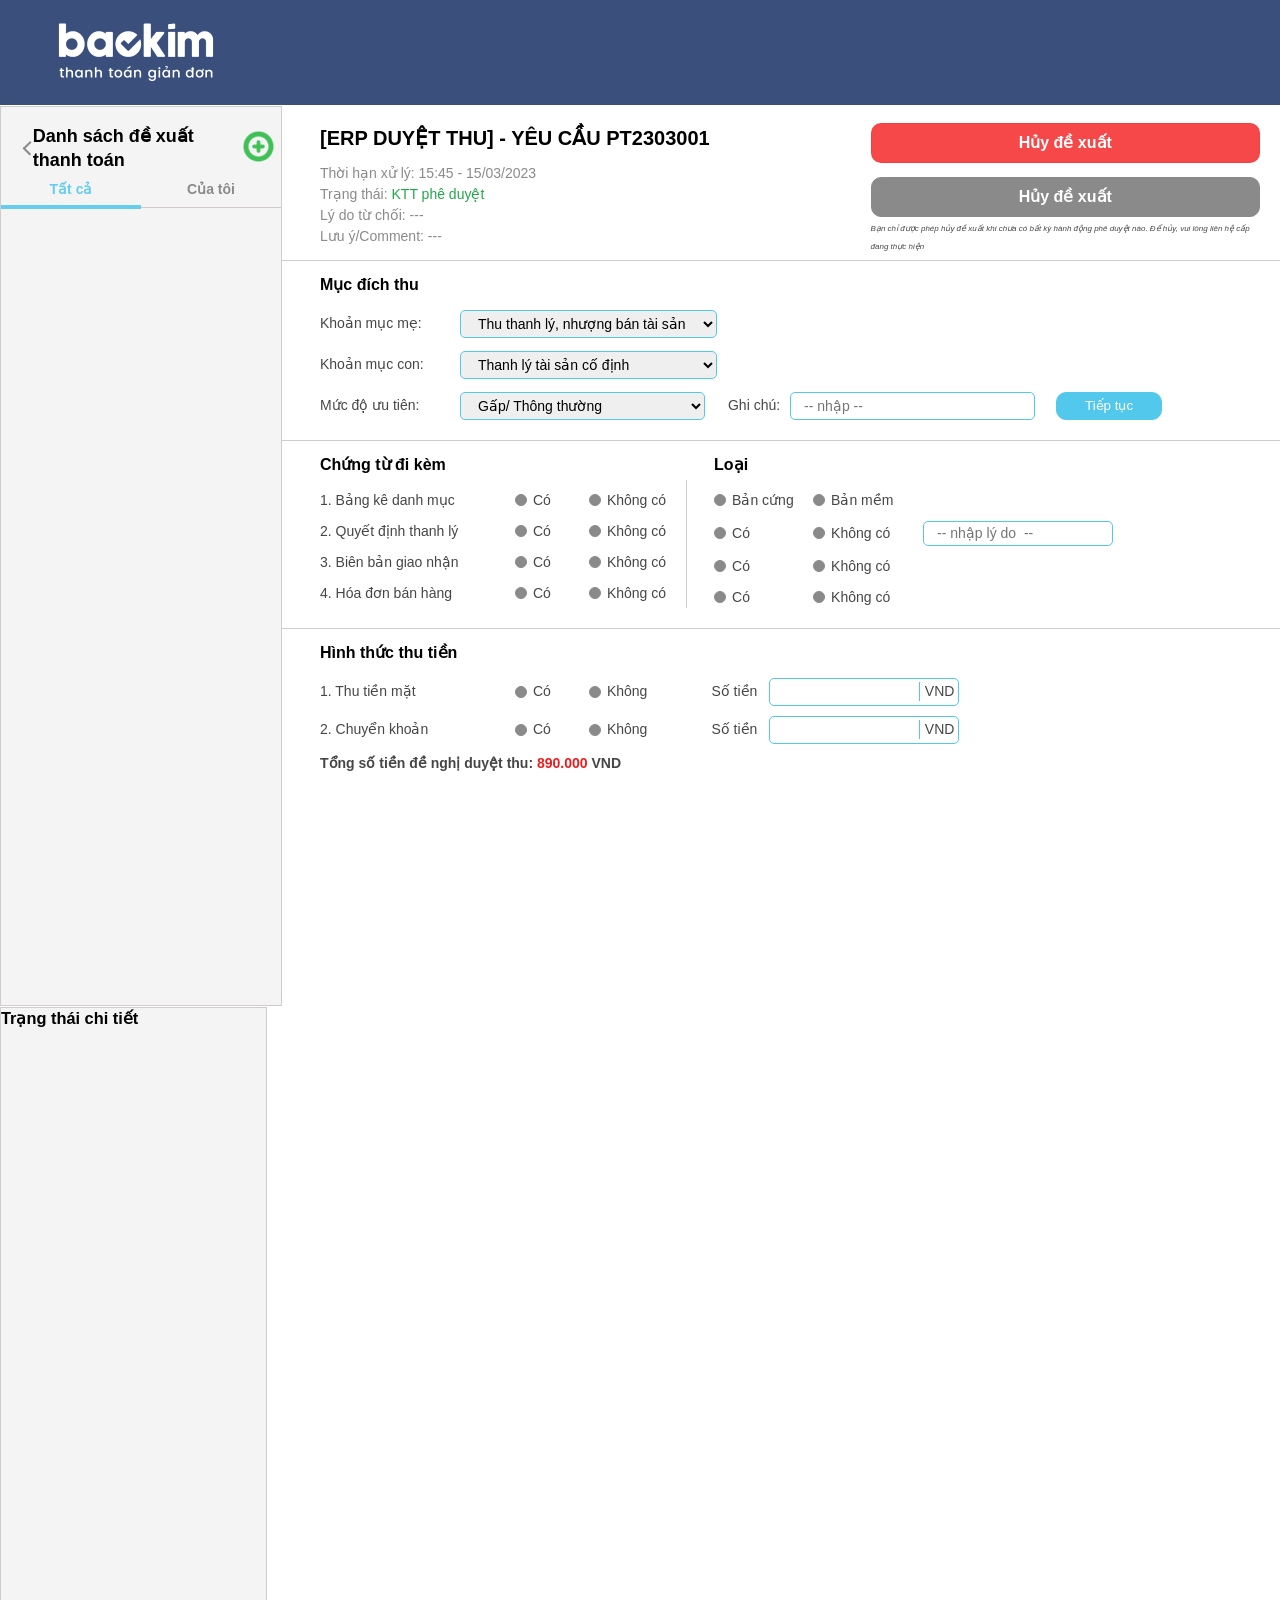
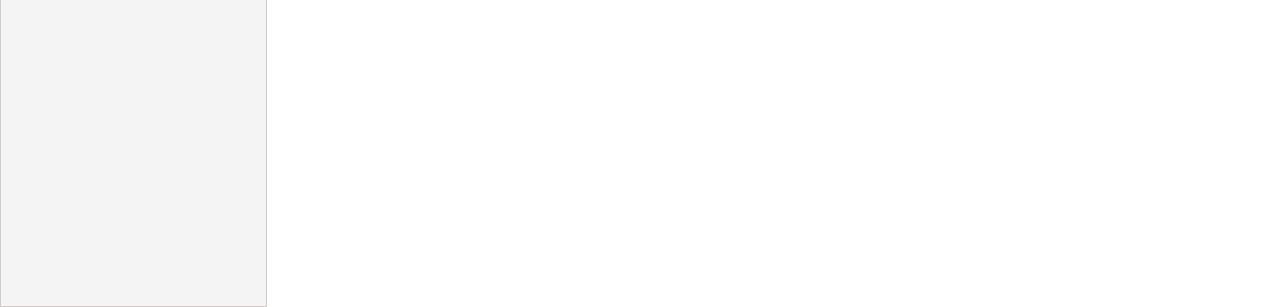
==== duyet-thu-2.html @ 6b770230 "update screen 1 (50%)" ====
<!DOCTYPE html>
<html lang="en">

<head>
    <meta charset="UTF-8">
    <meta http-equiv="X-UA-Compatible" content="IE=edge">
    <meta name="viewport" content="width=device-width, initial-scale=1.0">
    <title>Document</title>
    <link rel="stylesheet" href="assets/css/style.css">
</head>

<body>
    <div class="site-container">
        <header>
            <div class="logo">
                <img src="assets/images/logo.png" alt="">
            </div>
        </header>
        <div class="site-content d-flex flex-wrap">
            <div class="sidebar sidebar-left">
                <div class="sidebar-left__title d-flex justify-between align-center">
                    <div class="nav back d-flex align-center">
                        <svg xmlns="http://www.w3.org/2000/svg" width="10" height="15" viewBox="0 0 10 15" fill="none">
                            <line x1="8.77815" y1="0.707107" x2="1.70708" y2="7.77817" stroke="#8A8A8A"
                                stroke-width="2" />
                            <line x1="8.36394" y1="13.7774" x2="1.29287" y2="6.70635" stroke="#8A8A8A"
                                stroke-width="2" />
                        </svg>
                    </div>
                    <h3 class="title color-black">Danh sách đề xuất thanh toán</h3>
                    <div class="create-request d-flex align-center">
                        <img src="assets/images/icons/icon-create.png" alt="">
                        <div class="list-request" style="display: none;">
                            <a href="">Đề xuất duyệt chi</a>
                            <a href="">Đề xuất duyệt thu</a>
                        </div>
                    </div>
                </div>
                <div class="sidebar-left__content">
                    <nav class="nav nav-tabs">
                        <li class="active">
                            <a href="#all">Tất cả</a>
                        </li>
                        <li>
                            <a href="#my">Của tôi</a>
                        </li>
                    </nav>
                </div>
            </div>
            <div class="main">
                <form action="/duyet-thu-2.html" method="post">
                    <div class="main__header">
                        <div class="main-container d-flex justify-between">
                            <div class="main__header__left">
                                <h2 class="main__header__title">[ERP duyệt thu] - Yêu cầu PT2303001</h2>
                                <div class="main__header__description">
                                    <div class="date-time">
                                        Thời hạn xử lý: 15:45 - 15/03/2023
                                    </div>
                                    <div class="status">
                                        Trạng thái: <span class="color-green">KTT phê duyệt</span>
                                    </div>
                                    <div class="reason">
                                        Lý do từ chối:   ---
                                    </div>
                                    <div class="comment">
                                        Lưu ý/Comment:   ---
                                    </div>
                                </div>
                            </div>
                            <div class="main__header__box-button">
                                <button type="submit" class="btn btn-danger">Hủy đề xuất</button>
                                <button type="submit" class="btn btn-secondary">Hủy đề
                                    xuất</button>
                                <small>Bạn chỉ được phép hủy đề xuất khi chưa có bất kỳ hành động phê duyệt nào. Để hủy,
                                    vui lòng liên hệ cấp đang thực hiện</small>
                            </div>
                        </div>
                    </div>
                    <div class="main-table table-1">
                        <div class="main-container">
                            <h3 class="main-table__title">Mục đích thu</h3>
                            <div class="main-table__row">
                                <div class="main-table__column label-140">Khoản mục mẹ:</div>
                                <div class="main-table__column field">
                                    <select name="">
                                        <option value="">Thu thanh lý, nhượng bán tài sản</option>
                                    </select>
                                </div>
                            </div>
                            <div class="main-table__row">
                                <div class="main-table__column label-140">Khoản mục con:</div>
                                <div class="main-table__column field">
                                    <select name="">
                                        <option value="">Thanh lý tài sản cố định</option>
                                    </select>
                                </div>
                            </div>
                            <div class="main-table__row">
                                <div class="main-table__column label-140">Mức độ ưu tiên:</div>
                                <div class="main-table__column field">
                                    <select name="">
                                        <option value="">Gấp/ Thông thường</option>
                                    </select>
                                </div>
                                <div class="main-table__column  label__note">Ghi chú:</div>
                                <div class="main-table__column field">
                                    <input type="text" placeholder="-- nhập --" name="note">
                                </div>
                                <div class="main-table__column field submit">
                                    <input type="button" value="Tiếp tục" name="submit">
                                </div>
                            </div>
                        </div>
                    </div>
                    <div class="main-table table-2">
                        <div class="main-container d-flex">
                            <div class="table-left">
                                <h3 class="main-table__title">Chứng từ đi kèm</h3>
                                <div class="main-table__row">
                                    <div class="main-table__column label-195">1. Bảng kê danh mục</div>
                                    <div class="main-table__column field-radio disable">
                                        <input id="yes1" type="radio" value="yes" name="1">
                                        <label for="yes1">
                                            <span>Có</span>
                                        </label>
                                        <input id="no1" type="radio" value="no" name="1">
                                        <label for="no1">
                                            <span>Không có</span>
                                        </label>
                                    </div>
                                </div>
                                <div class="main-table__row">
                                    <div class="main-table__column label-195">2. Quyết định thanh lý</div>
                                    <div class="main-table__column field-radio disable">
                                        <input id="yes2" type="radio" value="yes" name="2">
                                        <label for="yes2">
                                            <span>Có</span>
                                        </label>
                                        <input id="no2" type="radio" value="no" name="2">
                                        <label for="no2">
                                            <span>Không có</span>
                                        </label>
                                    </div>
                                </div>
                                <div class="main-table__row">
                                    <div class="main-table__column label-195">3. Biên bản giao nhận</div>
                                    <div class="main-table__column field-radio disable">
                                        <input id="yes3" type="radio" value="yes" name="3">
                                        <label for="yes3">
                                            <span>Có</span>
                                        </label>
                                        <input id="no3" type="radio" value="no" name="3">
                                        <label for="no3">
                                            <span>Không có</span>
                                        </label>
                                    </div>
                                </div>
                                <div class="main-table__row">
                                    <div class="main-table__column label-195">4. Hóa đơn bán hàng</div>
                                    <div class="main-table__column field-radio disable">
                                        <input id="bill-yes" type="radio" value="yes" name="bill">
                                        <label for="bill-yes">
                                            <span>Có</span>
                                        </label>
                                        <input id="bill-no" type="radio" value="no" name="bill">
                                        <label for="bill-no">
                                            <span>Không có</span>
                                        </label>
                                    </div>
                                </div>
                            </div>
                            <div class="table-right">
                                <h3 class="main-table__title">Loại</h3>
                                <div class="main-table__row">
                                    <div class="main-table__column field-radio disable">
                                        <input id="hard_copy" type="radio" value="yes" name="hard_copy">
                                        <label for="hard_copy">
                                            <span>Bản cứng</span>
                                        </label>
                                        <input id="soft_copy" type="radio" value="no" name="hard_copy">
                                        <label for="soft_copy">
                                            <span>Bản mềm</span>
                                        </label>
                                    </div>
                                </div>
                                <div class="main-table__row">
                                    <div class="main-table__column field-radio disable">
                                        <input id="liquidation_decision_type-yes" type="radio" value="yes"
                                            name="liquidation_decision_type">
                                        <label for="liquidation_decision_type-yes" class="disable">
                                            <span>Có</span>
                                        </label>
                                        <input id="liquidation_decision_type-no" type="radio" value="no"
                                            name="liquidation_decision_type">
                                        <label for="liquidation_decision_type-no" class="disable">
                                            <span>Không có</span>
                                        </label>
                                        <input type="text" class="note" placeholder="-- nhập lý do  --"
                                            name="note-liquidation-decision" id="">
                                    </div>
                                </div>
                                <div class="main-table__row">
                                    <div class="main-table__column field-radio disable">
                                        <input id="receipt_delivery_type-yes" type="radio" value="yes"
                                            name="receipt_delivery_type">
                                        <label for="receipt_delivery_type-yes">
                                            <span>Có</span>
                                        </label>
                                        <input id="receipt_delivery_type-no" type="radio" value="no"
                                            name="receipt_delivery_type">
                                        <label for="receipt_delivery_type-no">
                                            <span>Không có</span>
                                        </label>
                                    </div>
                                </div>
                                <div class="main-table__row">
                                    <div class="main-table__column field-radio disable">
                                        <input id="bill_type-yes" type="radio" value="yes" name="bill_type">
                                        <label for="bill_type-yes">
                                            <span>Có</span>
                                        </label>
                                        <input id="bill_type-no" type="radio" value="no" name="bill_type">
                                        <label for="bill_type-no">
                                            <span>Không có</span>
                                        </label>
                                    </div>
                                </div>
                            </div>
                        </div>
                    </div>
                    <div class="main-table table-3">
                        <div class="main-container">
                            <h3 class="main-table__title">Hình thức thu tiền</h3>
                            <div class="main-table__row">
                                <div class="main-table__column label-195">1. Thu tiền mặt</div>
                                <div class="main-table__column field-radio disable">
                                    <input id="cash-yes" type="radio" value="yes" name="cash">
                                    <label for="cash-yes">
                                        <span>Có</span>
                                    </label>
                                    <input id="cash-no" type="radio" value="no" name="cash">
                                    <label for="cash-no">
                                        <span>Không</span>
                                    </label>
                                </div>
                                <div class="main-table__column d-flex align-center money">
                                    <label for="money_cash">Số tiền</label>
                                    <input type="text" name="money_cash" class="vnd" id="money_cash">
                                </div>
                            </div>
                            <div class="main-table__row">
                                <div class="main-table__column label-195">2. Chuyển khoản</div>
                                <div class="main-table__column field-radio disable">
                                    <input id="banking-yes" type="radio" value="yes" name="bank_transfer">
                                    <label for="banking-yes">
                                        <span>Có</span>
                                    </label>
                                    <input id="banking-no" type="radio" value="no" name="bank_transfer">
                                    <label for="banking-no">
                                        <span>Không</span>
                                    </label>
                                </div>
                                <div class="main-table__column d-flex align-center money">
                                    <label for="bank_cash">Số tiền</label>
                                    <input type="text" class="disable" name="bank_cash" id="bank_cash">
                                </div>
                            </div>
                            <div class="total-money">
                                Tổng số tiền đề nghị duyệt thu: <span>890.000</span> VND
                            </div>
                        </div>
                    </div>
                </form>
            </div>
            <div class="sidebar sidebar-right">
                <h3 class="sidbar-right__title color-black">Trạng thái chi tiết</h3>
                <div class="list"></div>
            </div>
        </div>
        <footer></footer>
    </div>
</body>

</html>
---- assets/css/style.css ----
/* reset css */
* {
  margin: 0;
  padding: 0;
  box-sizing: border-box; }

html,
body {
  font-family: 'Segoe UI', 'Roboto', sans-serif;
  font-size: 14px;
  line-height: 1.3;
  color: #464646; }

/* restyle */
.btn {
  width: 147px;
  height: 40px;
  font-weight: 700;
  font-size: 16px;
  line-height: 1.5;
  border-radius: 10px;
  color: #fff;
  text-align: center;
  display: inline-block;
  background-color: transparent;
  transition: .2s;
  outline: 0;
  border: 1px solid transparent;
  cursor: pointer; }

.btn.btn-primary {
  background-color: #52C8ED;
  border-color: #52C8ED; }

.btn.btn-secondary {
  background-color: #8A8A8A;
  border-color: #8A8A8A; }

.btn.btn-danger {
  background-color: #F64141F5;
  border-color: #F64141F5; }

.btn.btn-warning {
  background-color: #F5A14C;
  border-color: #F5A14C; }

.color-black {
  color: #000; }

.color-green {
  color: #21A849; }

.color-red {
  color: #EB1D1D; }

.color-gray {
  color: #8A8A8A; }

.text-uppercase {
  text-transform: uppercase; }

.d-flex {
  display: flex; }

.flex-wrap {
  flex-wrap: wrap; }

.justify-between {
  justify-content: space-between; }

.align-center {
  align-items: center; }

h1,
h2,
h3,
h4,
h5,
h6,
.semibold {
  font-weight: 600; }

.sidebar {
  flex: 0 0 calc(400 / 1920 * 100%);
  background-color: #f4f4f4;
  min-height: 100vh;
  border: 1px solid #D2CBCB;
  margin-top: 1px; }

/* main css */
.site-container {
  background-color: #fff;
  overflow-x: hidden; }
  .site-container header {
    background-color: #3A4F7B; }
  .site-container .logo {
    padding: 12px 0 12px 46px; }

.site-content .sidebar-left__title {
  padding-top: 17px;
  padding-left: 20px; }
  .site-content .sidebar-left__title .back {
    cursor: pointer;
    width: 15px;
    justify-content: center;
    text-align: center; }
  .site-content .sidebar-left__title .title {
    font-size: 18px; }
  .site-content .sidebar-left__title .create-request {
    cursor: pointer;
    display: block; }

.site-content .sidebar-left__content .nav-tabs {
  width: 100%;
  display: flex;
  list-style: none;
  position: relative; }
  .site-content .sidebar-left__content .nav-tabs::after {
    position: absolute;
    content: "";
    width: 100%;
    height: 1px;
    left: 0;
    bottom: 0;
    background-color: #D2CBCB;
    z-index: 1; }
  .site-content .sidebar-left__content .nav-tabs li {
    width: 140px;
    text-align: center;
    color: #8A8A8A;
    font-weight: 600;
    position: relative; }
    .site-content .sidebar-left__content .nav-tabs li::after {
      position: absolute;
      content: "";
      width: 100%;
      height: 4px;
      background-color: transparent;
      left: 0;
      bottom: -1px;
      z-index: 2; }
    .site-content .sidebar-left__content .nav-tabs li.active, .site-content .sidebar-left__content .nav-tabs li:hover {
      color: #66CDEE; }
      .site-content .sidebar-left__content .nav-tabs li.active::after, .site-content .sidebar-left__content .nav-tabs li:hover::after {
        background-color: #66CDEE; }
    .site-content .sidebar-left__content .nav-tabs li a {
      text-decoration: none;
      color: inherit;
      padding: 7px 0;
      display: inline-block;
      border-bottom: 2px solid transparent; }

.site-content .main {
  flex: 1 0 auto; }
  .site-content .main-container {
    width: 100%;
    padding-left: 38px; }
  .site-content .main__header {
    border-bottom: 1px solid #D2CBCB; }
    .site-content .main__header__title {
      text-transform: uppercase;
      font-size: 20px;
      font-weight: 600;
      line-height: 1.5;
      color: #000;
      padding: 18px 0 10px; }
    .site-content .main__header__description {
      color: #8A8A8A;
      line-height: 1.5; }
    .site-content .main__header__box-button {
      width: 40.56604%;
      margin: 12px 20px 6px auto; }
      .site-content .main__header__box-button button {
        display: block;
        width: 100%; }
        .site-content .main__header__box-button button.btn-danger {
          margin: 6px 0 14px; }
      .site-content .main__header__box-button small {
        font-size: 8px;
        line-height: 1.5;
        font-weight: 300;
        font-style: italic; }
  .site-content .main-table {
    padding: 12px 0 20px; }
    .site-content .main-table:not(:last-child) {
      border-bottom: 1px solid #D2CBCB; }
    .site-content .main-table.table-1 .main-table__row:not(:last-child) {
      margin-bottom: 13px; }
    .site-content .main-table.table-2 .main-table__row:not(:last-child), .site-content .main-table.table-3 .main-table__row:not(:last-child) {
      margin-bottom: 10px; }
    .site-content .main-table.table-2 .table-left {
      padding-right: 21px;
      position: relative; }
      .site-content .main-table.table-2 .table-left::after {
        position: absolute;
        content: "";
        width: 1px;
        height: calc(100% - 27px);
        bottom: 0;
        right: 0;
        background-color: #D2CBCB; }
    .site-content .main-table.table-2 .table-right {
      padding-left: 27px; }
      .site-content .main-table.table-2 .table-right .field-radio {
        gap: 0; }
      .site-content .main-table.table-2 .table-right label {
        min-width: 80px;
        margin-right: 19px; }
      .site-content .main-table.table-2 .table-right input.note {
        height: 25px;
        margin-left: 11px; }
    .site-content .main-table.table-3 label {
      flex: 0 0 auto; }
    .site-content .main-table.table-3 .money {
      gap: 12px;
      margin-left: 64px;
      position: relative; }
      .site-content .main-table.table-3 .money::after {
        position: absolute;
        content: "VND";
        text-transform: uppercase;
        right: 5px;
        padding-left: 5px;
        border-left: 1px solid #52C8ED; }
      .site-content .main-table.table-3 .money.disable::after {
        display: none; }
    .site-content .main-table__title {
      font-size: 16px;
      font-weight: 600;
      line-height: 1.5;
      color: #000;
      margin-bottom: 13px; }
    .site-content .main-table__row {
      display: flex;
      align-items: center;
      width: 100%; }
      .site-content .main-table__row .label {
        flex: 0 0 auto; }
        .site-content .main-table__row .label label {
          flex: 0 0 auto; }
        .site-content .main-table__row .label-140 {
          width: 12.5%;
          min-width: 140px; }
        .site-content .main-table__row .label-195 {
          width: 17.41071%;
          min-width: 195px; }
        .site-content .main-table__row .label__note {
          padding: 0 10px 0 23px;
          flex: 1 0 auto; }
      .site-content .main-table__row .field {
        width: 26.78571%; }
        .site-content .main-table__row .field-radio {
          display: flex;
          align-items: center;
          gap: 38px; }
      .site-content .main-table__row select,
      .site-content .main-table__row input[type=text] {
        width: 100%;
        height: 28px;
        border: 1px solid #52C8ED;
        outline: none;
        border-radius: 5px;
        padding-left: 13px;
        line-height: 1.5;
        font-size: 14px;
        font-weight: 300; }
      .site-content .main-table__row input[type=radio]:checked {
        color: #52C8ED; }
      .site-content .main-table__row button,
      .site-content .main-table__row input[type=button],
      .site-content .main-table__row input[type=submit] {
        width: 106px;
        height: 28px;
        outline: 0;
        border: 1px solid #52C8ED;
        color: #fff;
        text-align: center;
        background: #52C8ED;
        border-radius: 10px;
        padding: 0;
        margin-left: 21px; }
      .site-content .main-table__row input[type=text]:disabled {
        background-color: #D9D4D4;
        border-color: #D9D4D4; }
    .site-content .main-table .total-money {
      font-weight: 600; }
      .site-content .main-table .total-money span {
        color: #EB1D1D; }

.field-radio label {
  line-height: 1.5;
  padding-left: 18px;
  position: relative;
  cursor: pointer;
  flex: 0 0 auto; }
  .field-radio label::before {
    position: absolute;
    left: 0;
    top: 50%;
    transform: translateY(-50%);
    content: "";
    display: inline-block;
    width: 10px;
    height: 10px;
    border: 1px solid #19a1ee;
    border-radius: 100%; }
  .field-radio label::after {
    position: absolute;
    content: "";
    display: inline-block;
    left: 2px;
    top: 50%;
    transform: translateY(-50%);
    width: 8px;
    height: 8px;
    border-radius: 100%;
    background-color: transparent; }
  .field-radio label.disable::before {
    border-color: #D2CBCB;
    background-color: #D2CBCB; }
  .field-radio label.group::after {
    background-color: #8A8A8A; }
  .field-radio label.group::before {
    background-color: #8A8A8A;
    border-color: #8A8A8A; }

.field-radio > input:checked + label::before {
  border-color: #19a1ee;
  background-color: transparent; }

.field-radio > input:checked + label::after {
  background-color: #19a1ee; }

.field-radio > input {
  display: none; }
  .field-radio > input.note {
    display: block;
    width: auto; }

.field-radio.disable label::after {
  background-color: #8A8A8A; }

.field-radio.disable label::before {
  background-color: #8A8A8A;
  border-color: #8A8A8A; }

.field-radio.disable > input:checked + label::before {
  border-color: #8A8A8A;
  background-color: transparent; }

.field-radio.disable > input:checked + label::after {
  background-color: #8A8A8A; }
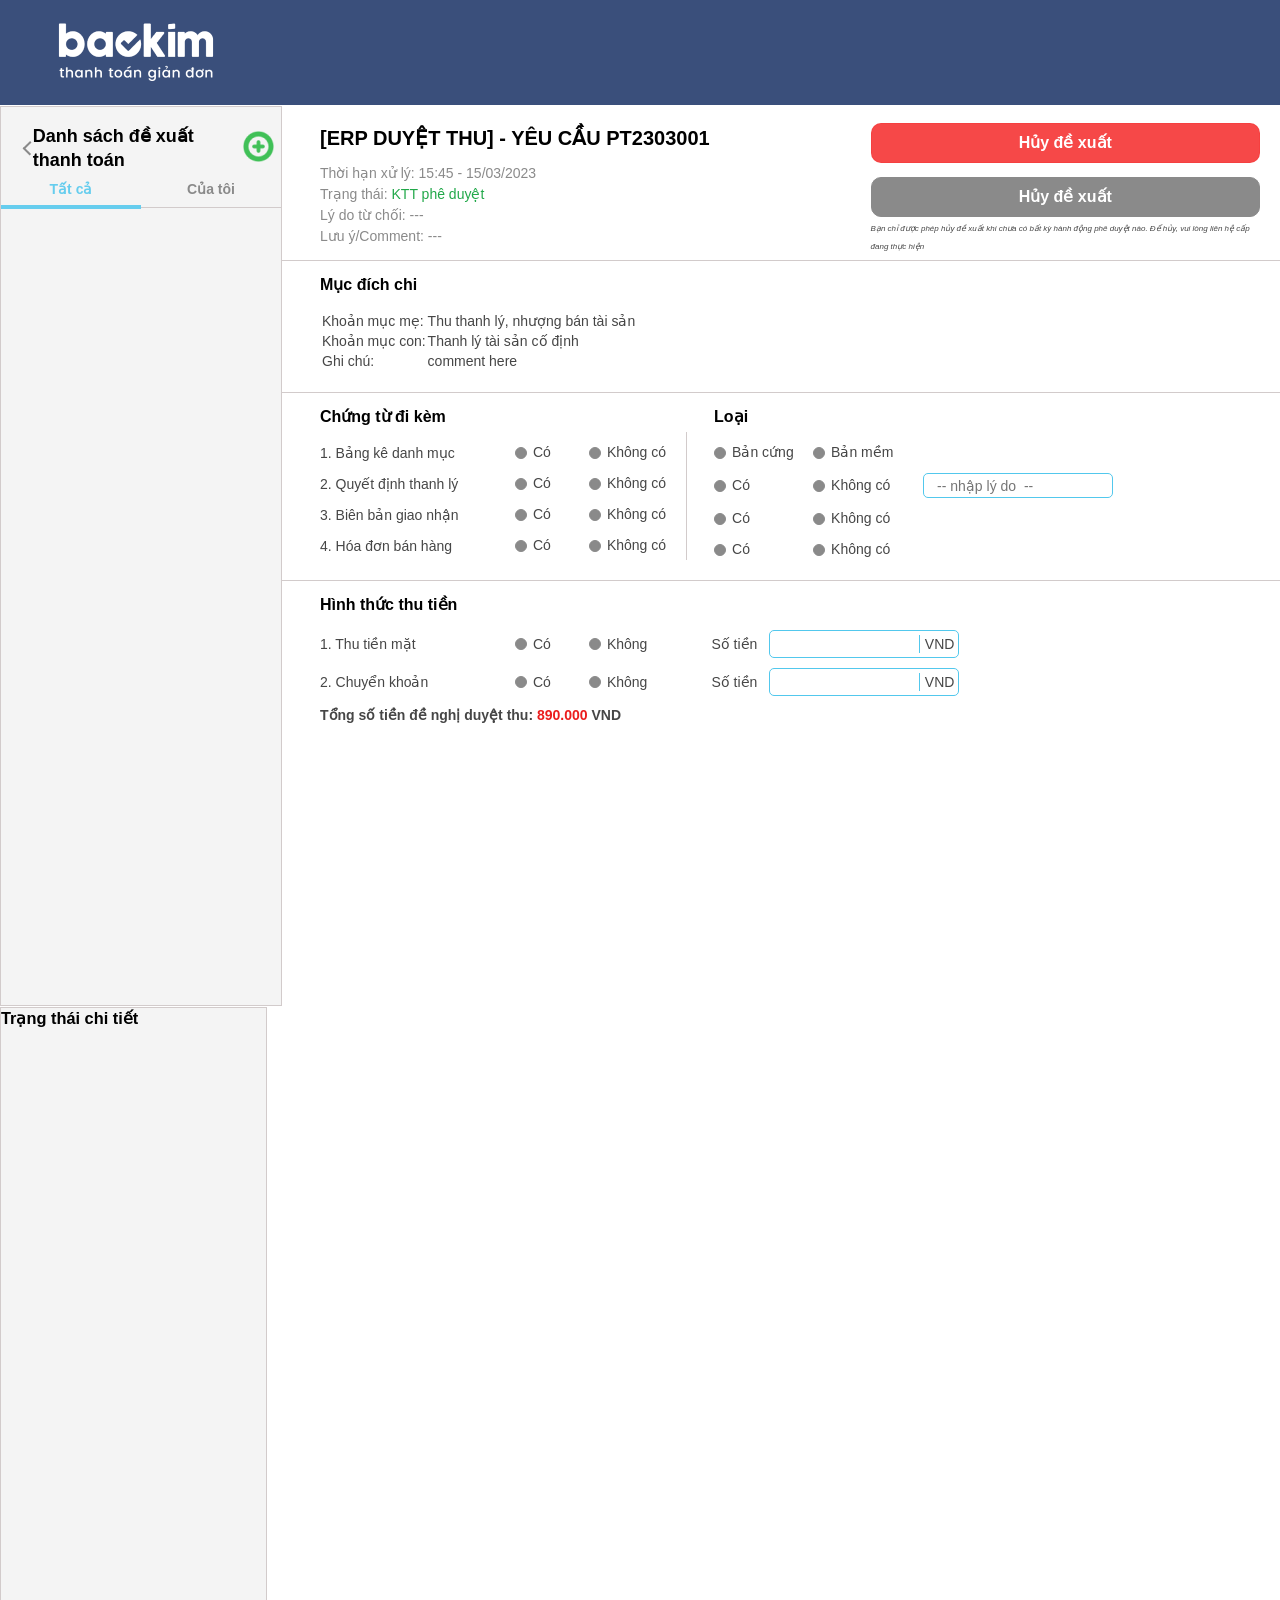
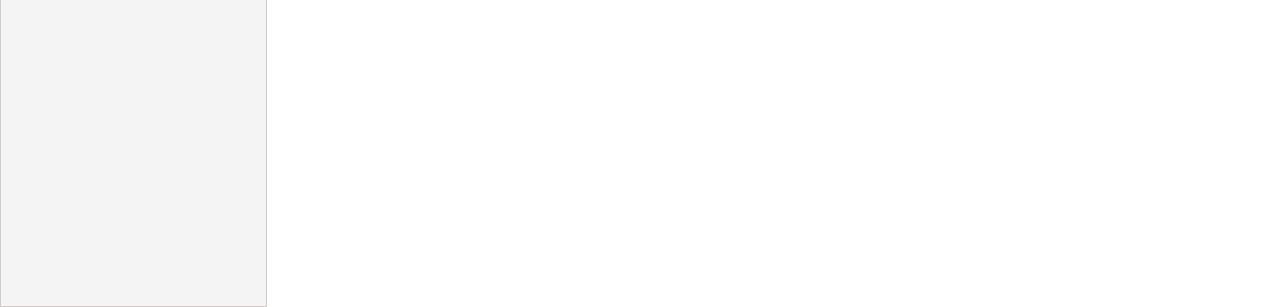
==== commit 7bc304a1: "khanhnv change contruct sass build file" ====
--- a/duyet-thu-2.html
+++ b/duyet-thu-2.html
@@ -70,8 +70,7 @@
                             </div>
                             <div class="main__header__box-button">
                                 <button type="submit" class="btn btn-danger">Hủy đề xuất</button>
-                                <button type="submit" class="btn btn-secondary">Hủy đề
-                                    xuất</button>
+                                <button type="submit" class="btn btn-secondary">Hủy đề xuất</button>
                                 <small>Bạn chỉ được phép hủy đề xuất khi chưa có bất kỳ hành động phê duyệt nào. Để hủy,
                                     vui lòng liên hệ cấp đang thực hiện</small>
                             </div>
@@ -79,38 +78,23 @@
                     </div>
                     <div class="main-table table-1">
                         <div class="main-container">
-                            <h3 class="main-table__title">Mục đích thu</h3>
-                            <div class="main-table__row">
-                                <div class="main-table__column label-140">Khoản mục mẹ:</div>
-                                <div class="main-table__column field">
-                                    <select name="">
-                                        <option value="">Thu thanh lý, nhượng bán tài sản</option>
-                                    </select>
-                                </div>
-                            </div>
-                            <div class="main-table__row">
-                                <div class="main-table__column label-140">Khoản mục con:</div>
-                                <div class="main-table__column field">
-                                    <select name="">
-                                        <option value="">Thanh lý tài sản cố định</option>
-                                    </select>
-                                </div>
-                            </div>
-                            <div class="main-table__row">
-                                <div class="main-table__column label-140">Mức độ ưu tiên:</div>
-                                <div class="main-table__column field">
-                                    <select name="">
-                                        <option value="">Gấp/ Thông thường</option>
-                                    </select>
-                                </div>
-                                <div class="main-table__column  label__note">Ghi chú:</div>
-                                <div class="main-table__column field">
-                                    <input type="text" placeholder="-- nhập --" name="note">
-                                </div>
-                                <div class="main-table__column field submit">
-                                    <input type="button" value="Tiếp tục" name="submit">
-                                </div>
-                            </div>
+                            <h3 class="main-table__title">Mục đích chi</h3>
+                            <table>
+                                <tbody>
+                                    <tr>
+                                        <td>Khoản mục mẹ:</td>
+                                        <td>Thu thanh lý, nhượng bán tài sản</td>
+                                    </tr>
+                                    <tr>
+                                        <td>Khoản mục con:</td>
+                                        <td>Thanh lý tài sản cố định</td>
+                                    </tr>
+                                    <tr>
+                                        <td>Ghi chú:</td>
+                                        <td>comment here</td>
+                                    </tr>
+                                </tbody>
+                            </table>
                         </div>
                     </div>
                     <div class="main-table table-2">
--- a/assets/css/style.css
+++ b/assets/css/style.css
@@ -11,7 +11,23 @@
   line-height: 1.3;
   color: #464646; }
 
-/* restyle */
+.color-black {
+  color: #000; }
+
+.color-green,
+.success,
+.acept {
+  color: #21A849; }
+
+.color-red,
+.failed,
+.cancel,
+.danger {
+  color: #EB1D1D; }
+
+.color-gray {
+  color: #8A8A8A; }
+
 .btn {
   width: 147px;
   height: 40px;
@@ -44,18 +60,6 @@
   background-color: #F5A14C;
   border-color: #F5A14C; }
 
-.color-black {
-  color: #000; }
-
-.color-green {
-  color: #21A849; }
-
-.color-red {
-  color: #EB1D1D; }
-
-.color-gray {
-  color: #8A8A8A; }
-
 .text-uppercase {
   text-transform: uppercase; }
 
@@ -87,35 +91,26 @@
   border: 1px solid #D2CBCB;
   margin-top: 1px; }
 
-/* main css */
-.site-container {
-  background-color: #fff;
-  overflow-x: hidden; }
-  .site-container header {
-    background-color: #3A4F7B; }
-  .site-container .logo {
-    padding: 12px 0 12px 46px; }
-
-.site-content .sidebar-left__title {
+.sidebar-left__title {
   padding-top: 17px;
   padding-left: 20px; }
-  .site-content .sidebar-left__title .back {
+  .sidebar-left__title .back {
     cursor: pointer;
     width: 15px;
     justify-content: center;
     text-align: center; }
-  .site-content .sidebar-left__title .title {
+  .sidebar-left__title .title {
     font-size: 18px; }
-  .site-content .sidebar-left__title .create-request {
+  .sidebar-left__title .create-request {
     cursor: pointer;
     display: block; }
 
-.site-content .sidebar-left__content .nav-tabs {
+.sidebar-left__content .nav-tabs {
   width: 100%;
   display: flex;
   list-style: none;
   position: relative; }
-  .site-content .sidebar-left__content .nav-tabs::after {
+  .sidebar-left__content .nav-tabs::after {
     position: absolute;
     content: "";
     width: 100%;
@@ -124,13 +119,13 @@
     bottom: 0;
     background-color: #D2CBCB;
     z-index: 1; }
-  .site-content .sidebar-left__content .nav-tabs li {
+  .sidebar-left__content .nav-tabs li {
     width: 140px;
     text-align: center;
     color: #8A8A8A;
     font-weight: 600;
     position: relative; }
-    .site-content .sidebar-left__content .nav-tabs li::after {
+    .sidebar-left__content .nav-tabs li::after {
       position: absolute;
       content: "";
       width: 100%;
@@ -139,59 +134,59 @@
       left: 0;
       bottom: -1px;
       z-index: 2; }
-    .site-content .sidebar-left__content .nav-tabs li.active, .site-content .sidebar-left__content .nav-tabs li:hover {
+    .sidebar-left__content .nav-tabs li.active, .sidebar-left__content .nav-tabs li:hover {
       color: #66CDEE; }
-      .site-content .sidebar-left__content .nav-tabs li.active::after, .site-content .sidebar-left__content .nav-tabs li:hover::after {
+      .sidebar-left__content .nav-tabs li.active::after, .sidebar-left__content .nav-tabs li:hover::after {
         background-color: #66CDEE; }
-    .site-content .sidebar-left__content .nav-tabs li a {
+    .sidebar-left__content .nav-tabs li a {
       text-decoration: none;
       color: inherit;
       padding: 7px 0;
       display: inline-block;
       border-bottom: 2px solid transparent; }
 
-.site-content .main {
+.main {
   flex: 1 0 auto; }
-  .site-content .main-container {
+  .main-container {
     width: 100%;
     padding-left: 38px; }
-  .site-content .main__header {
+  .main__header {
     border-bottom: 1px solid #D2CBCB; }
-    .site-content .main__header__title {
+    .main__header__title {
       text-transform: uppercase;
       font-size: 20px;
       font-weight: 600;
       line-height: 1.5;
       color: #000;
       padding: 18px 0 10px; }
-    .site-content .main__header__description {
+    .main__header__description {
       color: #8A8A8A;
       line-height: 1.5; }
-    .site-content .main__header__box-button {
+    .main__header__box-button {
       width: 40.56604%;
       margin: 12px 20px 6px auto; }
-      .site-content .main__header__box-button button {
+      .main__header__box-button button {
         display: block;
         width: 100%; }
-        .site-content .main__header__box-button button.btn-danger {
+        .main__header__box-button button.btn-danger {
           margin: 6px 0 14px; }
-      .site-content .main__header__box-button small {
+      .main__header__box-button small {
         font-size: 8px;
         line-height: 1.5;
         font-weight: 300;
         font-style: italic; }
-  .site-content .main-table {
+  .main-table {
     padding: 12px 0 20px; }
-    .site-content .main-table:not(:last-child) {
+    .main-table:not(:last-child) {
       border-bottom: 1px solid #D2CBCB; }
-    .site-content .main-table.table-1 .main-table__row:not(:last-child) {
+    .main-table.table-1 .main-table__row:not(:last-child) {
       margin-bottom: 13px; }
-    .site-content .main-table.table-2 .main-table__row:not(:last-child), .site-content .main-table.table-3 .main-table__row:not(:last-child) {
+    .main-table.table-2 .main-table__row:not(:last-child), .main-table.table-3 .main-table__row:not(:last-child) {
       margin-bottom: 10px; }
-    .site-content .main-table.table-2 .table-left {
+    .main-table.table-2 .table-left {
       padding-right: 21px;
       position: relative; }
-      .site-content .main-table.table-2 .table-left::after {
+      .main-table.table-2 .table-left::after {
         position: absolute;
         content: "";
         width: 1px;
@@ -199,62 +194,62 @@
         bottom: 0;
         right: 0;
         background-color: #D2CBCB; }
-    .site-content .main-table.table-2 .table-right {
+    .main-table.table-2 .table-right {
       padding-left: 27px; }
-      .site-content .main-table.table-2 .table-right .field-radio {
+      .main-table.table-2 .table-right .field-radio {
         gap: 0; }
-      .site-content .main-table.table-2 .table-right label {
+      .main-table.table-2 .table-right label {
         min-width: 80px;
         margin-right: 19px; }
-      .site-content .main-table.table-2 .table-right input.note {
+      .main-table.table-2 .table-right input.note {
         height: 25px;
         margin-left: 11px; }
-    .site-content .main-table.table-3 label {
+    .main-table.table-3 label {
       flex: 0 0 auto; }
-    .site-content .main-table.table-3 .money {
+    .main-table.table-3 .money {
       gap: 12px;
       margin-left: 64px;
       position: relative; }
-      .site-content .main-table.table-3 .money::after {
+      .main-table.table-3 .money::after {
         position: absolute;
         content: "VND";
         text-transform: uppercase;
         right: 5px;
         padding-left: 5px;
         border-left: 1px solid #52C8ED; }
-      .site-content .main-table.table-3 .money.disable::after {
+      .main-table.table-3 .money.disable::after {
         display: none; }
-    .site-content .main-table__title {
+    .main-table__title {
       font-size: 16px;
       font-weight: 600;
       line-height: 1.5;
       color: #000;
       margin-bottom: 13px; }
-    .site-content .main-table__row {
+    .main-table__row {
       display: flex;
       align-items: center;
       width: 100%; }
-      .site-content .main-table__row .label {
+      .main-table__row .label {
         flex: 0 0 auto; }
-        .site-content .main-table__row .label label {
+        .main-table__row .label label {
           flex: 0 0 auto; }
-        .site-content .main-table__row .label-140 {
+        .main-table__row .label-140 {
           width: 12.5%;
           min-width: 140px; }
-        .site-content .main-table__row .label-195 {
+        .main-table__row .label-195 {
           width: 17.41071%;
           min-width: 195px; }
-        .site-content .main-table__row .label__note {
+        .main-table__row .label__note {
           padding: 0 10px 0 23px;
           flex: 1 0 auto; }
-      .site-content .main-table__row .field {
+      .main-table__row .field {
         width: 26.78571%; }
-        .site-content .main-table__row .field-radio {
+        .main-table__row .field-radio {
           display: flex;
           align-items: center;
           gap: 38px; }
-      .site-content .main-table__row select,
-      .site-content .main-table__row input[type=text] {
+      .main-table__row select,
+      .main-table__row input[type=text] {
         width: 100%;
         height: 28px;
         border: 1px solid #52C8ED;
@@ -264,11 +259,11 @@
         line-height: 1.5;
         font-size: 14px;
         font-weight: 300; }
-      .site-content .main-table__row input[type=radio]:checked {
+      .main-table__row input[type=radio]:checked {
         color: #52C8ED; }
-      .site-content .main-table__row button,
-      .site-content .main-table__row input[type=button],
-      .site-content .main-table__row input[type=submit] {
+      .main-table__row button,
+      .main-table__row input[type=button],
+      .main-table__row input[type=submit] {
         width: 106px;
         height: 28px;
         outline: 0;
@@ -279,13 +274,22 @@
         border-radius: 10px;
         padding: 0;
         margin-left: 21px; }
-      .site-content .main-table__row input[type=text]:disabled {
+      .main-table__row input[type=text]:disabled {
         background-color: #D9D4D4;
         border-color: #D9D4D4; }
-    .site-content .main-table .total-money {
+    .main-table .total-money {
       font-weight: 600; }
-      .site-content .main-table .total-money span {
+      .main-table .total-money span {
         color: #EB1D1D; }
+
+/* main css */
+.site-container {
+  background-color: #fff;
+  overflow-x: hidden; }
+  .site-container header {
+    background-color: #3A4F7B; }
+  .site-container .logo {
+    padding: 12px 0 12px 46px; }
 
 .field-radio label {
   line-height: 1.5;
